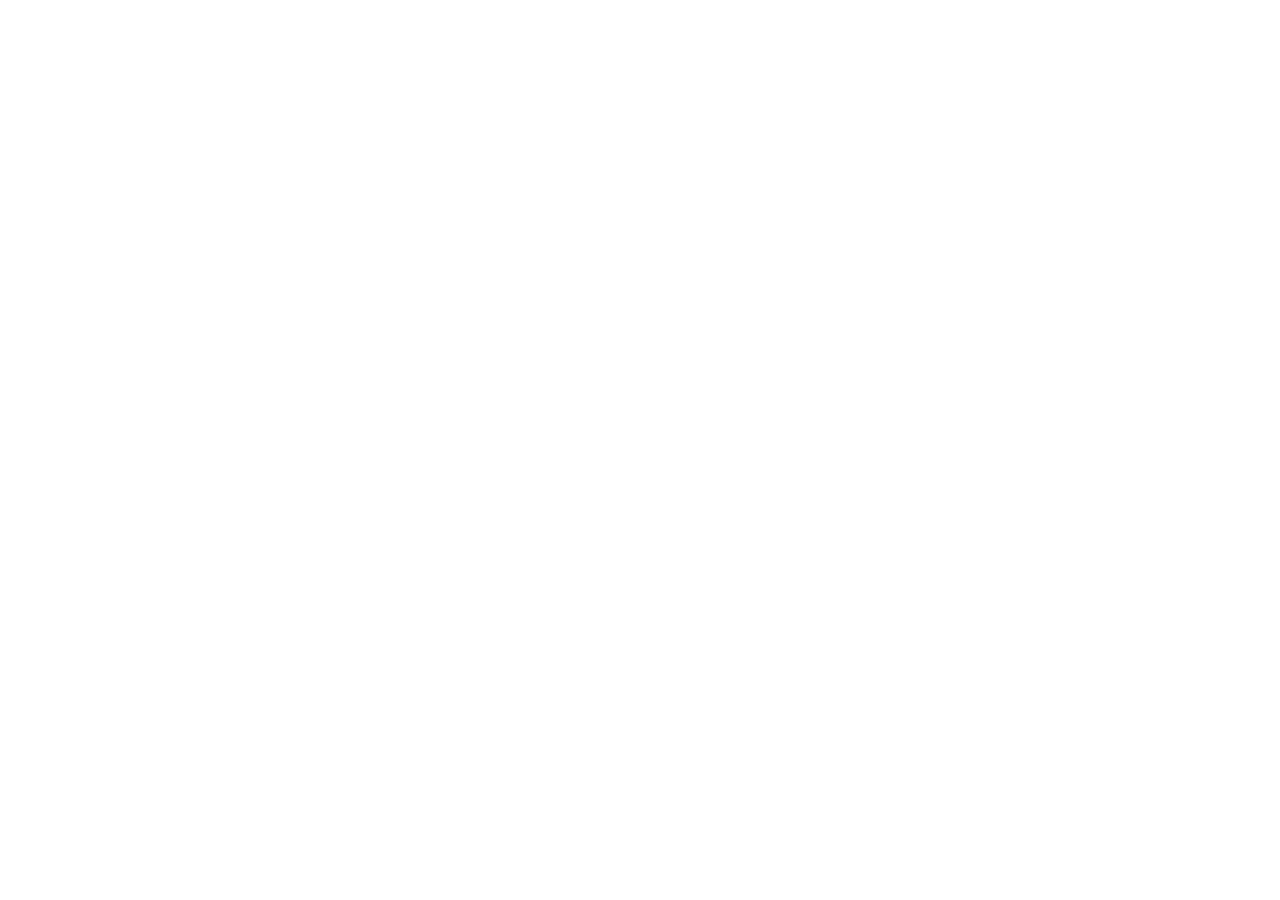
==== index.html @ d7fd5d85 "feat : add imgs na pasta" ====
<!DOCTYPE html>
<html lang="en">
<head>
    <meta charset="UTF-8">
    <meta name="viewport" content="width=device-width, initial-scale=1.0">
    <title>CP4</title>
</head>
<body>
    <div class="hero">

   <img src="" alt="">

    </div>
</body>
</html>
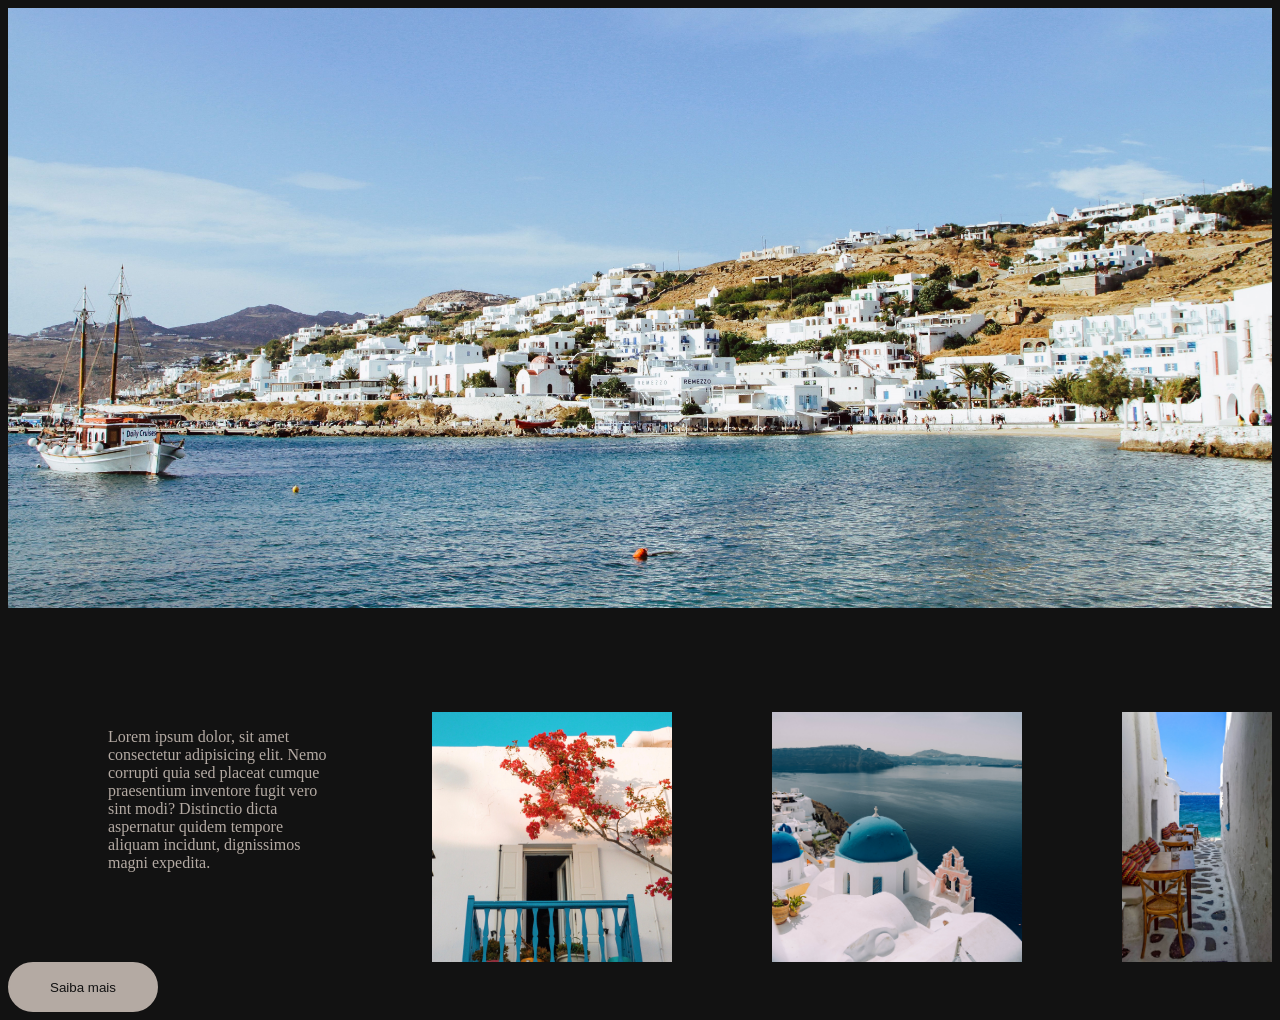
==== commit d12e1c43: "feat : add classe main" ====
--- a/index.html
+++ b/index.html
@@ -1,15 +1,31 @@
 <!DOCTYPE html>
-<html lang="en">
+<html lang="pt-br">
 <head>
     <meta charset="UTF-8">
     <meta name="viewport" content="width=device-width, initial-scale=1.0">
-    <title>CP4</title>
+    <link rel="stylesheet" href="./css/style.css">
+    <title>CP4 - Grid e Responsividade </title>
 </head>
 <body>
-    <div class="hero">
 
-   <img src="" alt="">
+  <section class="hero">
+   <img class="bg1" src="./img/banner/01.jpg" alt="Imagem de paisagem ensolarada">
 
-    </div>
+  </section>
+
+  <main class="saiba-mais">
+    
+    <p>Lorem ipsum dolor, sit amet consectetur adipisicing elit.
+     Nemo corrupti quia sed placeat cumque praesentium inventore fugit vero sint modi?
+     Distinctio dicta aspernatur quidem tempore aliquam incidunt, dignissimos magni expedita.</p>
+
+    
+
+    <img src="./img/banner/02.jpg" alt="Paisagem das ruas da Grécia">
+    <img src="./img/banner/03.jpg" alt="Paisagem das ruas da Grécia">
+    <img src="./img/banner/04.jpg" alt="Paisagem das ruas da Grécia">
+  </main>
+<button>Saiba mais</button>
+ 
 </body>
 </html>
--- a/css/style.css
+++ b/css/style.css
@@ -0,0 +1,49 @@
+:root{
+         --primary: #121212;
+         --secondary: #fff;
+         --boxbutton: #b4aaa3;
+
+         --text:
+         
+    
+}
+*{
+    box-sizing: border-box;
+    background-color: var(--primary);
+}
+
+.bg1{
+    width: 100%;
+    height: 600px;
+}
+
+p{
+    color:var(--boxbutton);
+}
+button{
+    background-color: var(--boxbutton);
+    border-radius: 100px;
+    border:solid 2px var(--boxbutton);
+    color:var(--primary);
+    width: 150px;
+    height: 50px;
+}
+button:hover{
+    background-color: #e2dfdd;
+}
+button:focus{
+    transform: scale(3s);
+}
+
+.saiba-mais{
+    display:flex;
+    justify-content: space-between;
+    padding-left: 100px;
+    padding-top: 100px;
+    gap: 100px;
+}
+
+.saiba-mais img{
+    width: 250px;
+    height: 250px;
+}
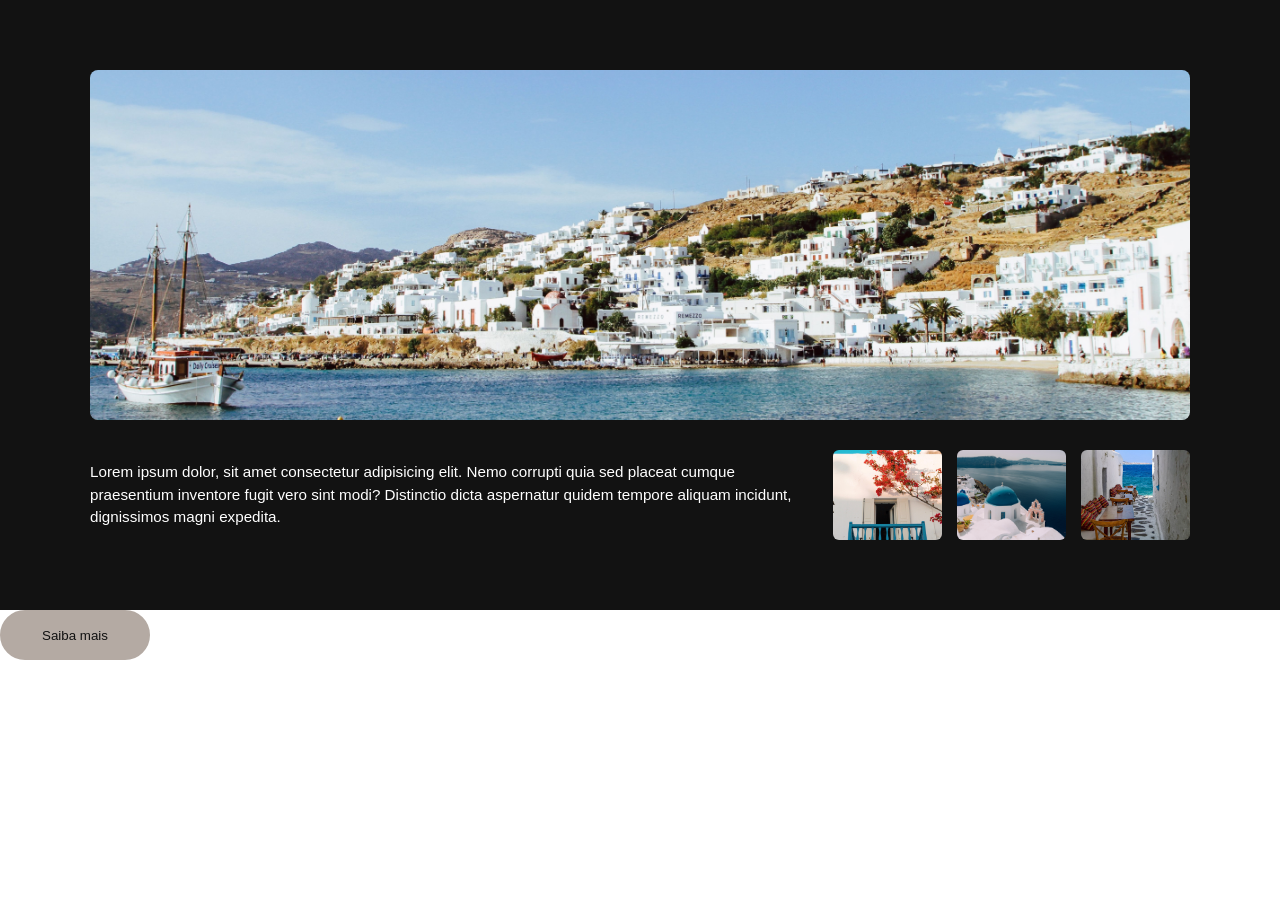
==== commit 5e6c8c73: "fix: correção na classe e no css dos conteudos." ====
--- a/index.html
+++ b/index.html
@@ -8,23 +8,27 @@
 </head>
 <body>
 
-  <section class="hero">
-   <img class="bg1" src="./img/banner/01.jpg" alt="Imagem de paisagem ensolarada">
+  <section class="secao1">
 
-  </section>
+  <main class="container">
+    <img class="hero" src="./img/banner/01.jpg" alt="Imagem de paisagem ensolarada">
 
-  <main class="saiba-mais">
-    
+
+    <div class="txt">
     <p>Lorem ipsum dolor, sit amet consectetur adipisicing elit.
      Nemo corrupti quia sed placeat cumque praesentium inventore fugit vero sint modi?
      Distinctio dicta aspernatur quidem tempore aliquam incidunt, dignissimos magni expedita.</p>
-
+</div>
     
-
+  <div class="galeria">
     <img src="./img/banner/02.jpg" alt="Paisagem das ruas da Grécia">
     <img src="./img/banner/03.jpg" alt="Paisagem das ruas da Grécia">
     <img src="./img/banner/04.jpg" alt="Paisagem das ruas da Grécia">
+    </div>
+
   </main>
+</section>
+
 <button>Saiba mais</button>
  
 </body>
--- a/css/style.css
+++ b/css/style.css
@@ -3,22 +3,50 @@
          --secondary: #fff;
          --boxbutton: #b4aaa3;
 
-         --text:
+         --text:#fff;
+         --highlight:#e2dfdd;
          
     
 }
 *{
     box-sizing: border-box;
+    margin: 0;
+    padding: 0;
+    font-family: 'Poppins', sans-serif;
+}
+.secao1{
     background-color: var(--primary);
+    padding: 70px 0px;
 }
-
-.bg1{
+.container{
+    max-width: 1140px;
+    margin: 0 auto;
+    padding: 0 20px;
+    display: grid;
+    grid-template-columns: 2fr 1fr;
+    grid-template-areas: 
+    "hero hero"
+     "txt galeria";
+    gap:30px
+}
+.hero {
+    grid-area: hero;
     width: 100%;
-    height: 600px;
+    height: 350px;
+    object-fit: cover;
+    border-radius: 8px;
 }
-
-p{
-    color:var(--boxbutton);
+.txt{
+    grid-area: txt;
+    display: flex;
+    flex-direction: column;
+    justify-content: center;
+    gap:20px
+}
+.txt p{
+    color: var(--text);
+    font-size: 0.95rem;
+    line-height: 1.5;
 }
 button{
     background-color: var(--boxbutton);
@@ -27,23 +55,29 @@
     color:var(--primary);
     width: 150px;
     height: 50px;
+    cursor: pointer;
+    transition: backgroud-color  0.3s ease tranform 0.2s ease;
 }
 button:hover{
     background-color: #e2dfdd;
 }
 button:focus{
-    transform: scale(3s);
+    transform: scale(1.05);
 }
+.galeria{
+    grid-area: galeria;
+    display: grid;
+    grid-template-columns: repeat(3, 1fr);
+    gap: 15px;
 
-.saiba-mais{
-    display:flex;
-    justify-content: space-between;
-    padding-left: 100px;
-    padding-top: 100px;
-    gap: 100px;
 }
-
-.saiba-mais img{
-    width: 250px;
-    height: 250px;
-}+.galeria img{
+    width: 100%;
+    height: 90px;
+    object-fit: cover;
+    border-radius: 6px;
+    transition: transform 0.3s ease;
+}
+.galeria img:hover {
+    transform: scale(1.05);
+}
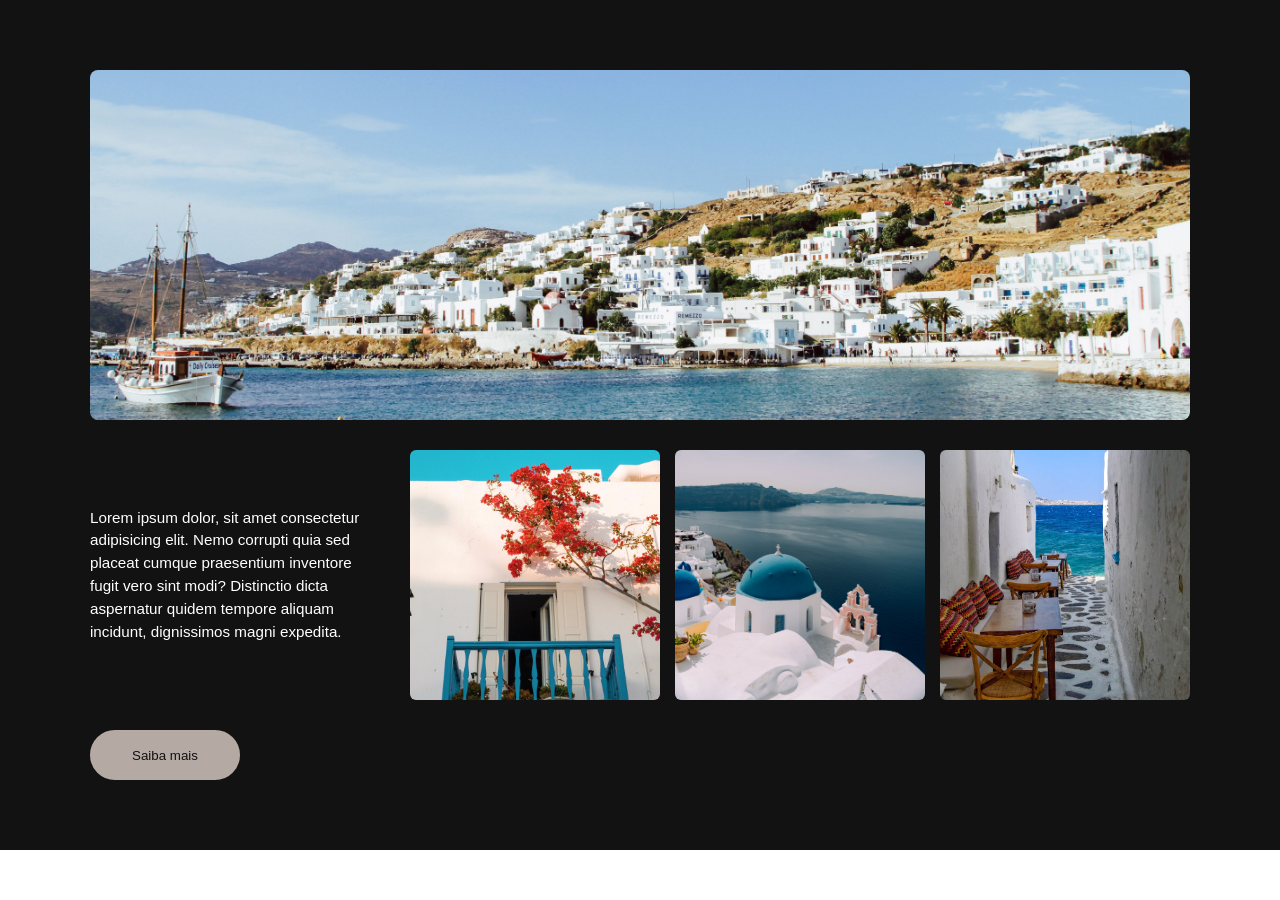
==== commit 0792c7bf: "fix: correção do tamanho da imagem" ====
--- a/index.html
+++ b/index.html
@@ -25,11 +25,11 @@
     <img src="./img/banner/03.jpg" alt="Paisagem das ruas da Grécia">
     <img src="./img/banner/04.jpg" alt="Paisagem das ruas da Grécia">
     </div>
-
+<button>Saiba mais</button>
   </main>
 </section>
 
-<button>Saiba mais</button>
+
  
 </body>
 </html>
--- a/css/style.css
+++ b/css/style.css
@@ -21,13 +21,13 @@
 .container{
     max-width: 1140px;
     margin: 0 auto;
-    padding: 0 20px;
+    padding: 0px 20px;
     display: grid;
     grid-template-columns: 2fr 1fr;
     grid-template-areas: 
     "hero hero"
      "txt galeria";
-    gap:30px
+    gap:30px;
 }
 .hero {
     grid-area: hero;
@@ -41,7 +41,7 @@
     display: flex;
     flex-direction: column;
     justify-content: center;
-    gap:20px
+    gap:20px ;
 }
 .txt p{
     color: var(--text);
@@ -57,6 +57,7 @@
     height: 50px;
     cursor: pointer;
     transition: backgroud-color  0.3s ease tranform 0.2s ease;
+   
 }
 button:hover{
     background-color: #e2dfdd;
@@ -72,8 +73,8 @@
 
 }
 .galeria img{
-    width: 100%;
-    height: 90px;
+    width: 250px;
+    height: 250px;
     object-fit: cover;
     border-radius: 6px;
     transition: transform 0.3s ease;
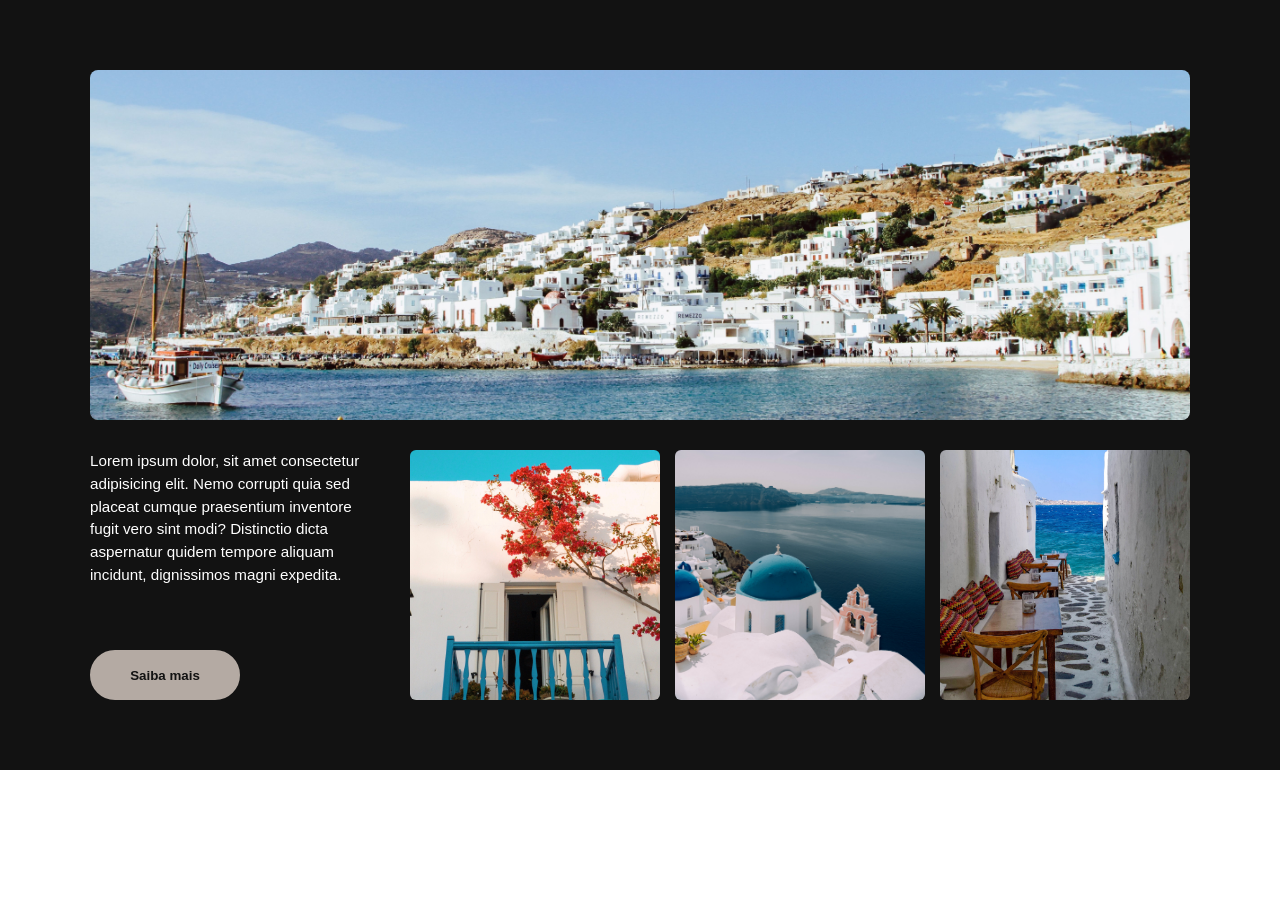
==== commit 4009c719: "feat: add responsividade na page principal" ====
--- a/index.html
+++ b/index.html
@@ -18,6 +18,8 @@
     <p>Lorem ipsum dolor, sit amet consectetur adipisicing elit.
      Nemo corrupti quia sed placeat cumque praesentium inventore fugit vero sint modi?
      Distinctio dicta aspernatur quidem tempore aliquam incidunt, dignissimos magni expedita.</p>
+     <button><a href="./sea.html">Saiba mais</a></button>
+     
 </div>
     
   <div class="galeria">
@@ -25,7 +27,7 @@
     <img src="./img/banner/03.jpg" alt="Paisagem das ruas da Grécia">
     <img src="./img/banner/04.jpg" alt="Paisagem das ruas da Grécia">
     </div>
-<button>Saiba mais</button>
+
   </main>
 </section>
 
--- a/css/style.css
+++ b/css/style.css
@@ -40,7 +40,7 @@
     grid-area: txt;
     display: flex;
     flex-direction: column;
-    justify-content: center;
+    justify-content: space-between;
     gap:20px ;
 }
 .txt p{
@@ -56,7 +56,8 @@
     width: 150px;
     height: 50px;
     cursor: pointer;
-    transition: backgroud-color  0.3s ease tranform 0.2s ease;
+    transition: background-color  0.3s ease transform 0.2s ease;
+
    
 }
 button:hover{
@@ -64,6 +65,11 @@
 }
 button:focus{
     transform: scale(1.05);
+}
+button a{
+    text-decoration: none;
+    color: var(--primary);
+    font-weight: 600;
 }
 .galeria{
     grid-area: galeria;
@@ -82,3 +88,54 @@
 .galeria img:hover {
     transform: scale(1.05);
 }
+
+@media(max-width: 1024px){
+    .container{
+        grid-template-columns: 1fr;
+        grid-template-areas: 
+        "hero"
+        "txt"
+        "galeria";
+    }
+    .txt{
+        justify-content: flex-start;
+        gap: 20px;
+    }
+    .galeria{
+        grid-template-columns: repeat(3, 1fr);
+        
+    }
+    .galeria img{
+        width: 100%;
+        height: 200px;
+    }
+    
+}
+
+@media(max-width: 600px){
+    .secao1{
+        padding: 40px 0px;
+    }
+    .container{
+        padding: 0px 16px;
+        gap: 20px;
+    }
+    .hero{
+        height: 250px;
+    }
+    .txt p{
+        font-size: 0.9rem;
+    }
+    .galeria{
+        grid-template-columns: repeat(2, 1fr);
+        gap: 10px;
+    }
+    .galeria img{
+        height: 140px;
+    }
+    button{
+        width: 130px;
+        height: 45px;
+    }
+}
+
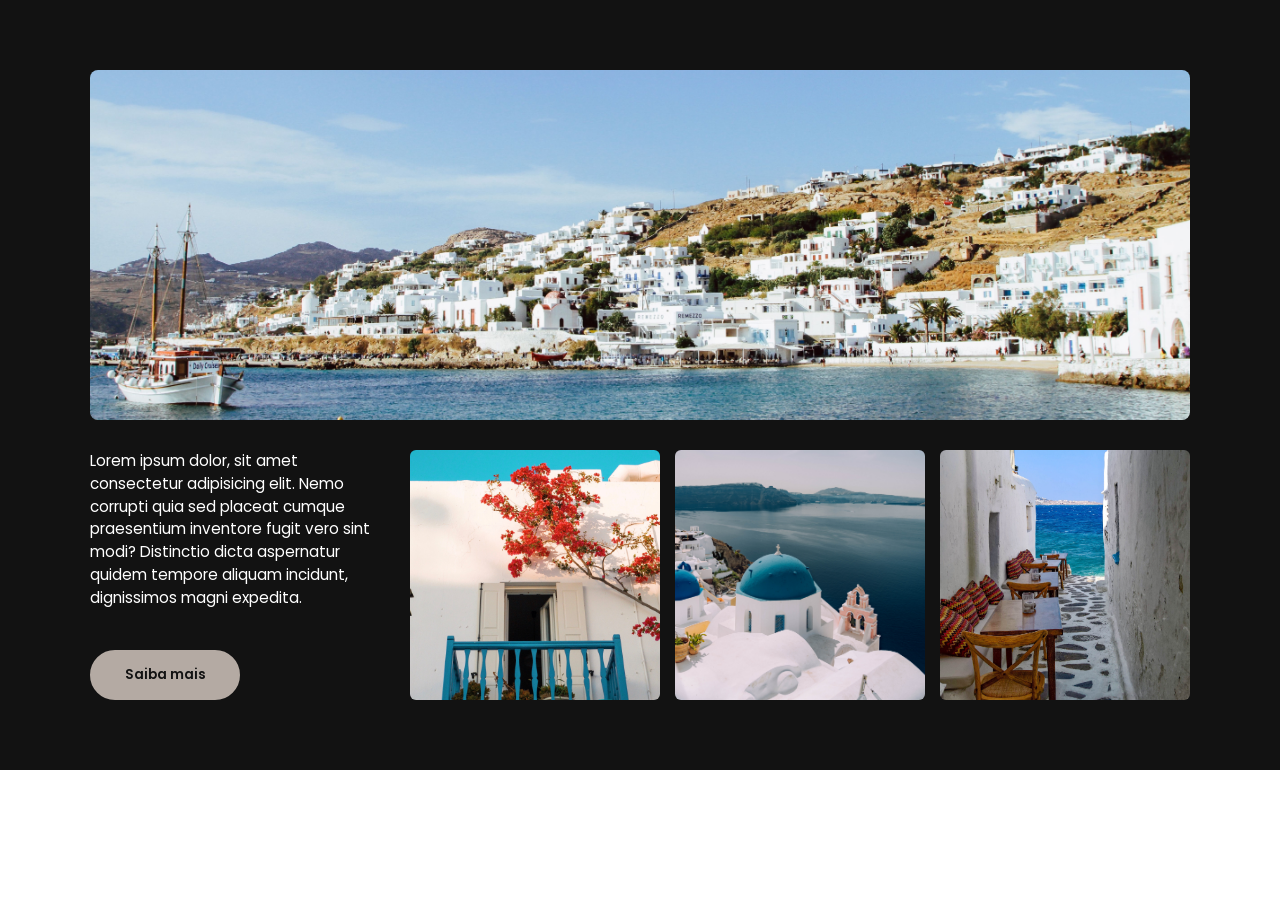
==== commit 05fe1b6e: "feat/ add arquivo dos integrantes" ====
--- a/index.html
+++ b/index.html
@@ -19,7 +19,7 @@
      Nemo corrupti quia sed placeat cumque praesentium inventore fugit vero sint modi?
      Distinctio dicta aspernatur quidem tempore aliquam incidunt, dignissimos magni expedita.</p>
      <button><a href="./sea.html">Saiba mais</a></button>
-     
+
 </div>
     
   <div class="galeria">
--- a/css/style.css
+++ b/css/style.css
@@ -1,3 +1,5 @@
+@import url('https://fonts.googleapis.com/css2?family=Limelight&family=Poppins:ital,wght@0,100;0,200;0,300;0,400;0,500;0,600;0,700;0,800;0,900;1,100;1,200;1,300;1,400;1,500;1,600;1,700;1,800;1,900&display=swap');
+
 :root{
          --primary: #121212;
          --secondary: #fff;
